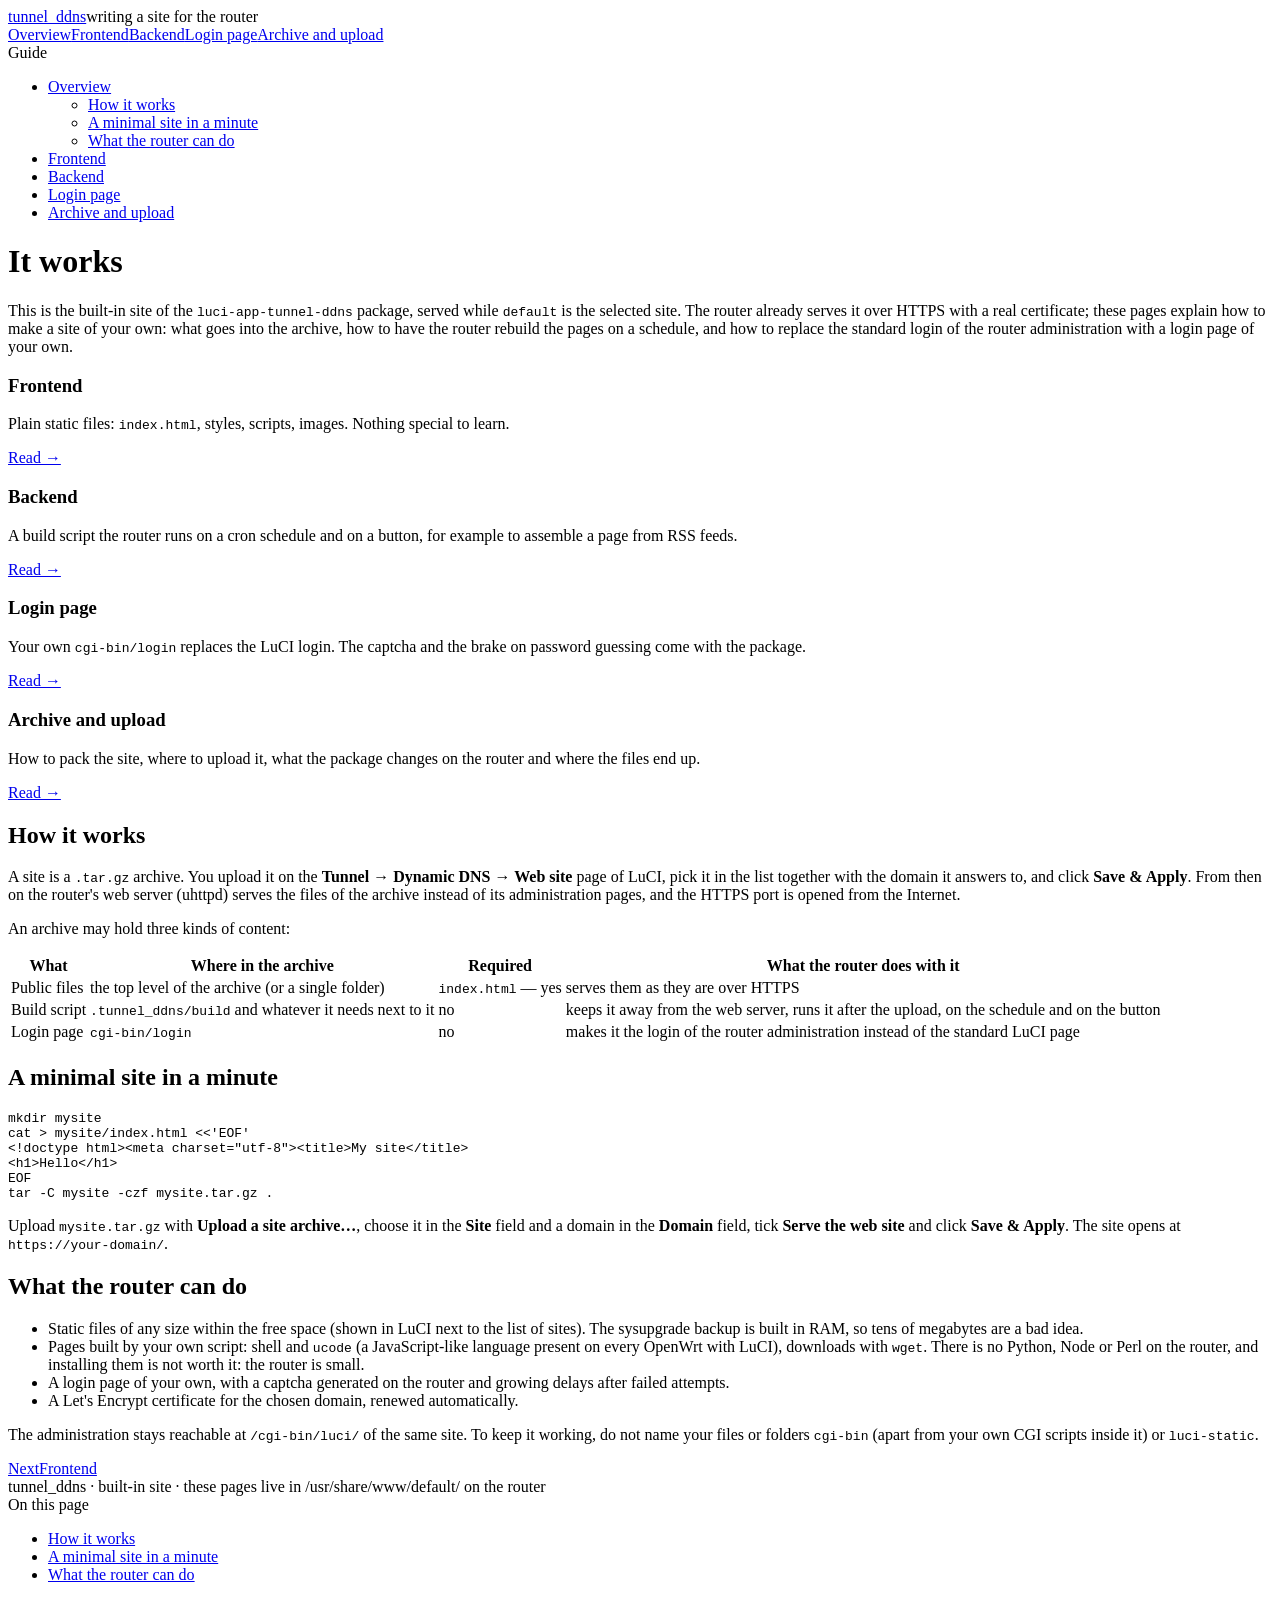
==== luci-app-tunnel-ddns/root/usr/share/www/default/index.html @ ad83b02f "rename packages to luci-app-tunnel-*, keep the config in effect on any sync error, add luci-app-tunn" ====
<!doctype html>
<html lang="en">
<head>
<meta charset="utf-8">
<meta name="viewport" content="width=device-width, initial-scale=1">
<meta name="robots" content="noindex, nofollow">
<title>It works — a web site on the router</title>
<link rel="icon" href="/favicon.svg" type="image/svg+xml">
<link rel="stylesheet" href="/style.css">
</head>
<body>
<header class="topbar"><div class="container"><a class="brand" href="/">tunnel_ddns</a><span class="tagline">writing a site for the router</span><nav class="topnav"><a class="current" href="/">Overview</a><a href="/frontend.html">Frontend</a><a href="/backend.html">Backend</a><a href="/login.html">Login page</a><a href="/archive.html">Archive and upload</a></nav></div></header>
<div class="container page">
<aside class="sidebar"><nav>
<div class="group">Guide</div><ul>
<li><a class="pagelink current" href="/">Overview</a>
<ul class="sections"><li><a href="#how-it-works">How it works</a></li><li><a href="#a-minimal-site-in-a-minute">A minimal site in a minute</a></li><li><a href="#what-the-router-can-do">What the router can do</a></li></ul>
</li>
<li><a class="pagelink" href="/frontend.html">Frontend</a>
</li>
<li><a class="pagelink" href="/backend.html">Backend</a>
</li>
<li><a class="pagelink" href="/login.html">Login page</a>
</li>
<li><a class="pagelink" href="/archive.html">Archive and upload</a>
</li>
</ul>
</nav></aside>
<main class="content">
<h1>It works</h1>
<p>This is the built-in site of the <code>luci-app-tunnel-ddns</code> package, served while <code>default</code> is the selected site. The router already serves it over HTTPS with a real certificate; these pages explain how to make a site of your own: what goes into the archive, how to have the router rebuild the pages on a schedule, and how to replace the standard login of the router administration with a login page of your own.</p>

<div class="cards">
<div class="card"><h3>Frontend</h3><p>Plain static files: <code>index.html</code>, styles, scripts, images. Nothing special to learn.</p><a href="/frontend.html">Read →</a></div>
<div class="card"><h3>Backend</h3><p>A build script the router runs on a cron schedule and on a button, for example to assemble a page from RSS feeds.</p><a href="/backend.html">Read →</a></div>
<div class="card"><h3>Login page</h3><p>Your own <code>cgi-bin/login</code> replaces the LuCI login. The captcha and the brake on password guessing come with the package.</p><a href="/login.html">Read →</a></div>
<div class="card"><h3>Archive and upload</h3><p>How to pack the site, where to upload it, what the package changes on the router and where the files end up.</p><a href="/archive.html">Read →</a></div>
</div>

<h2 id="how-it-works">How it works</h2>
<p>A site is a <code>.tar.gz</code> archive. You upload it on the <strong>Tunnel → Dynamic DNS → Web site</strong> page of LuCI, pick it in the list together with the domain it answers to, and click <strong>Save &amp; Apply</strong>. From then on the router's web server (uhttpd) serves the files of the archive instead of its administration pages, and the HTTPS port is opened from the Internet.</p>
<p>An archive may hold three kinds of content:</p>
<div class="table-wrap"><table>
<tr><th>What</th><th>Where in the archive</th><th>Required</th><th>What the router does with it</th></tr>
<tr><td>Public files</td><td>the top level of the archive (or a single folder)</td><td><code>index.html</code> — yes</td><td>serves them as they are over HTTPS</td></tr>
<tr><td>Build script</td><td><code>.tunnel_ddns/build</code> and whatever it needs next to it</td><td>no</td><td>keeps it away from the web server, runs it after the upload, on the schedule and on the button</td></tr>
<tr><td>Login page</td><td><code>cgi-bin/login</code></td><td>no</td><td>makes it the login of the router administration instead of the standard LuCI page</td></tr>
</table></div>

<h2 id="a-minimal-site-in-a-minute">A minimal site in a minute</h2>
<pre><code>mkdir mysite
cat &gt; mysite/index.html &lt;&lt;'EOF'
&lt;!doctype html&gt;&lt;meta charset="utf-8"&gt;&lt;title&gt;My site&lt;/title&gt;
&lt;h1&gt;Hello&lt;/h1&gt;
EOF
tar -C mysite -czf mysite.tar.gz .</code></pre>
<p>Upload <code>mysite.tar.gz</code> with <strong>Upload a site archive…</strong>, choose it in the <strong>Site</strong> field and a domain in the <strong>Domain</strong> field, tick <strong>Serve the web site</strong> and click <strong>Save &amp; Apply</strong>. The site opens at <code>https://your-domain/</code>.</p>

<h2 id="what-the-router-can-do">What the router can do</h2>
<ul>
<li>Static files of any size within the free space (shown in LuCI next to the list of sites). The sysupgrade backup is built in RAM, so tens of megabytes are a bad idea.</li>
<li>Pages built by your own script: shell and <code>ucode</code> (a JavaScript-like language present on every OpenWrt with LuCI), downloads with <code>wget</code>. There is no Python, Node or Perl on the router, and installing them is not worth it: the router is small.</li>
<li>A login page of your own, with a captcha generated on the router and growing delays after failed attempts.</li>
<li>A Let's Encrypt certificate for the chosen domain, renewed automatically.</li>
</ul>
<p>The administration stays reachable at <code>/cgi-bin/luci/</code> of the same site. To keep it working, do not name your files or folders <code>cgi-bin</code> (apart from your own CGI scripts inside it) or <code>luci-static</code>.</p>
<nav class="pager"><a class="next" href="/frontend.html"><span>Next</span>Frontend</a></nav>
<footer>tunnel_ddns · built-in site · these pages live in /usr/share/www/default/ on the router</footer>
</main>
<aside class="toc"><div class="title">On this page</div><ul><li><a href="#how-it-works">How it works</a></li><li><a href="#a-minimal-site-in-a-minute">A minimal site in a minute</a></li><li><a href="#what-the-router-can-do">What the router can do</a></li></ul></aside>
</div>
</body>
</html>
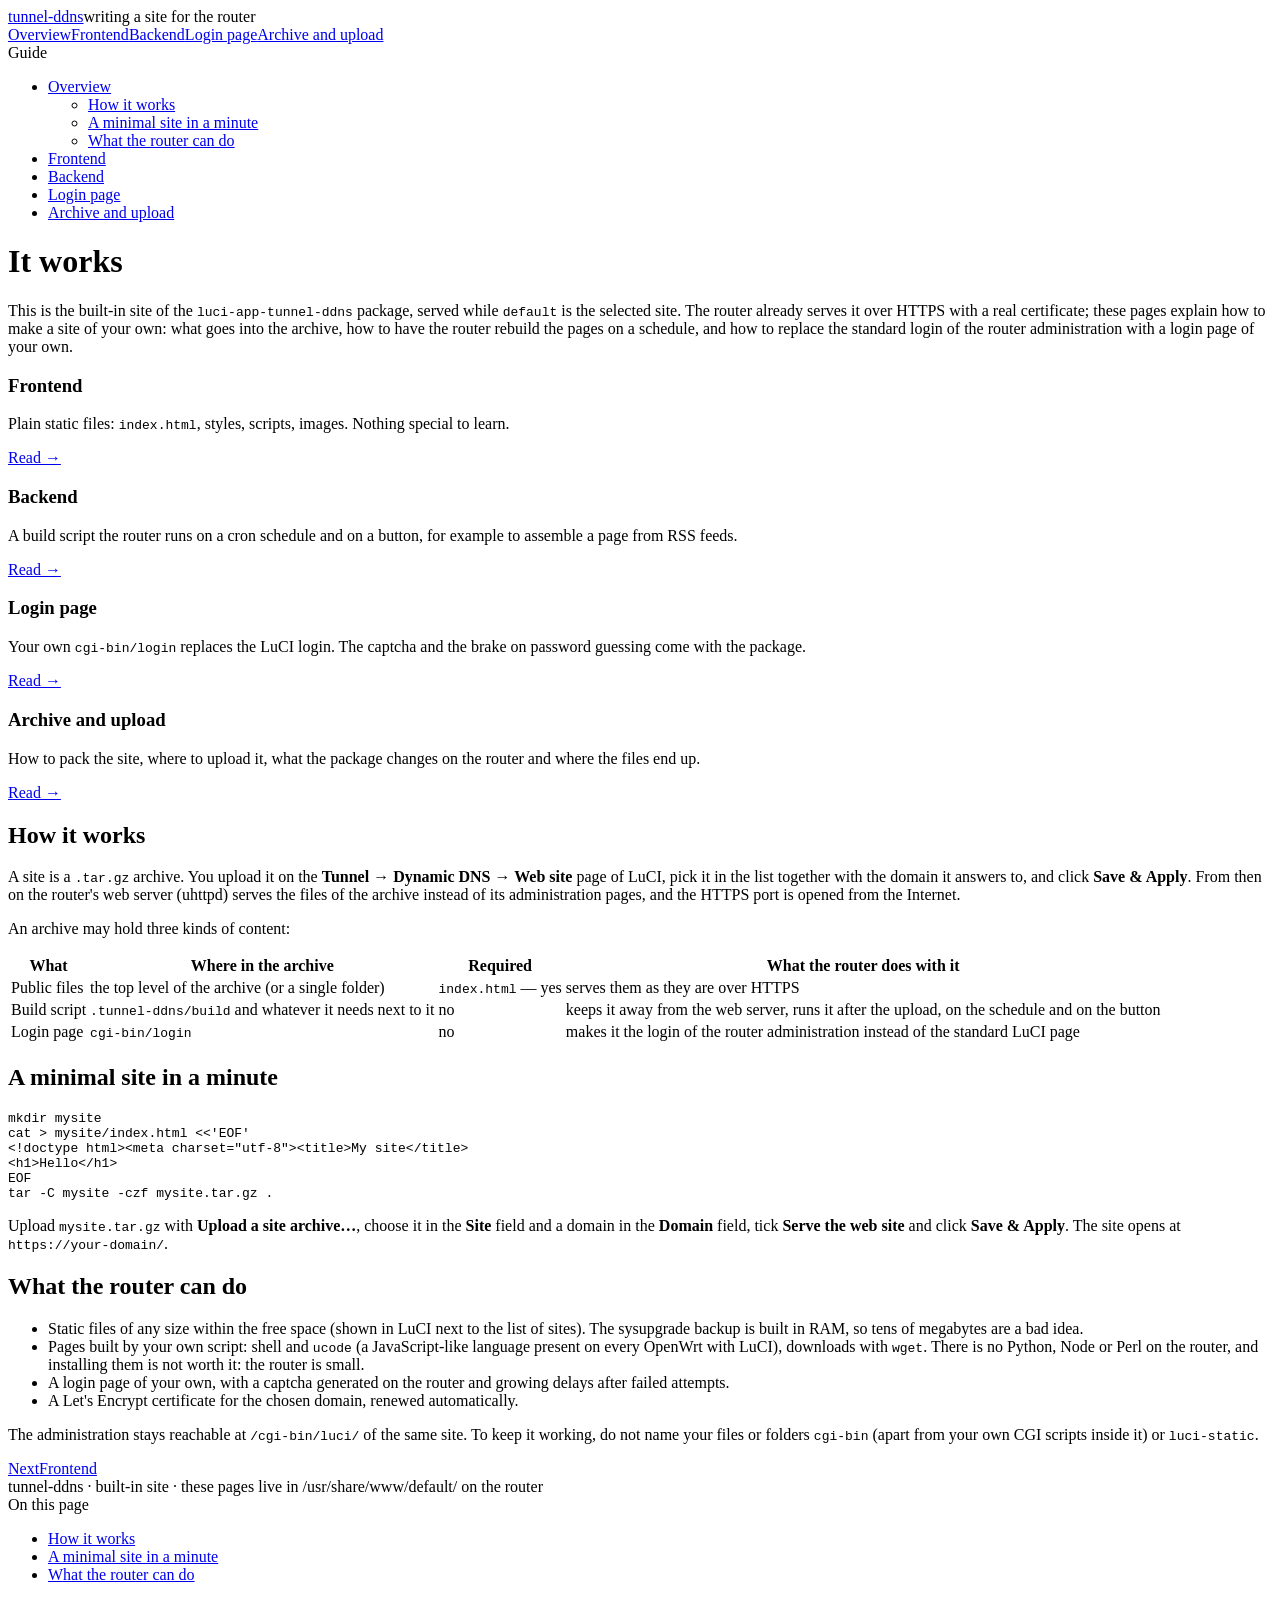
==== commit b57d1fa5: "rename the internal names to tunnel-<name> (hyphens only; uci section and zone names keep underscore" ====
--- a/luci-app-tunnel-ddns/root/usr/share/www/default/index.html
+++ b/luci-app-tunnel-ddns/root/usr/share/www/default/index.html
@@ -9,7 +9,7 @@
 <link rel="stylesheet" href="/style.css">
 </head>
 <body>
-<header class="topbar"><div class="container"><a class="brand" href="/">tunnel_ddns</a><span class="tagline">writing a site for the router</span><nav class="topnav"><a class="current" href="/">Overview</a><a href="/frontend.html">Frontend</a><a href="/backend.html">Backend</a><a href="/login.html">Login page</a><a href="/archive.html">Archive and upload</a></nav></div></header>
+<header class="topbar"><div class="container"><a class="brand" href="/">tunnel-ddns</a><span class="tagline">writing a site for the router</span><nav class="topnav"><a class="current" href="/">Overview</a><a href="/frontend.html">Frontend</a><a href="/backend.html">Backend</a><a href="/login.html">Login page</a><a href="/archive.html">Archive and upload</a></nav></div></header>
 <div class="container page">
 <aside class="sidebar"><nav>
 <div class="group">Guide</div><ul>
@@ -43,7 +43,7 @@
 <div class="table-wrap"><table>
 <tr><th>What</th><th>Where in the archive</th><th>Required</th><th>What the router does with it</th></tr>
 <tr><td>Public files</td><td>the top level of the archive (or a single folder)</td><td><code>index.html</code> — yes</td><td>serves them as they are over HTTPS</td></tr>
-<tr><td>Build script</td><td><code>.tunnel_ddns/build</code> and whatever it needs next to it</td><td>no</td><td>keeps it away from the web server, runs it after the upload, on the schedule and on the button</td></tr>
+<tr><td>Build script</td><td><code>.tunnel-ddns/build</code> and whatever it needs next to it</td><td>no</td><td>keeps it away from the web server, runs it after the upload, on the schedule and on the button</td></tr>
 <tr><td>Login page</td><td><code>cgi-bin/login</code></td><td>no</td><td>makes it the login of the router administration instead of the standard LuCI page</td></tr>
 </table></div>
 
@@ -65,7 +65,7 @@
 </ul>
 <p>The administration stays reachable at <code>/cgi-bin/luci/</code> of the same site. To keep it working, do not name your files or folders <code>cgi-bin</code> (apart from your own CGI scripts inside it) or <code>luci-static</code>.</p>
 <nav class="pager"><a class="next" href="/frontend.html"><span>Next</span>Frontend</a></nav>
-<footer>tunnel_ddns · built-in site · these pages live in /usr/share/www/default/ on the router</footer>
+<footer>tunnel-ddns · built-in site · these pages live in /usr/share/www/default/ on the router</footer>
 </main>
 <aside class="toc"><div class="title">On this page</div><ul><li><a href="#how-it-works">How it works</a></li><li><a href="#a-minimal-site-in-a-minute">A minimal site in a minute</a></li><li><a href="#what-the-router-can-do">What the router can do</a></li></ul></aside>
 </div>
